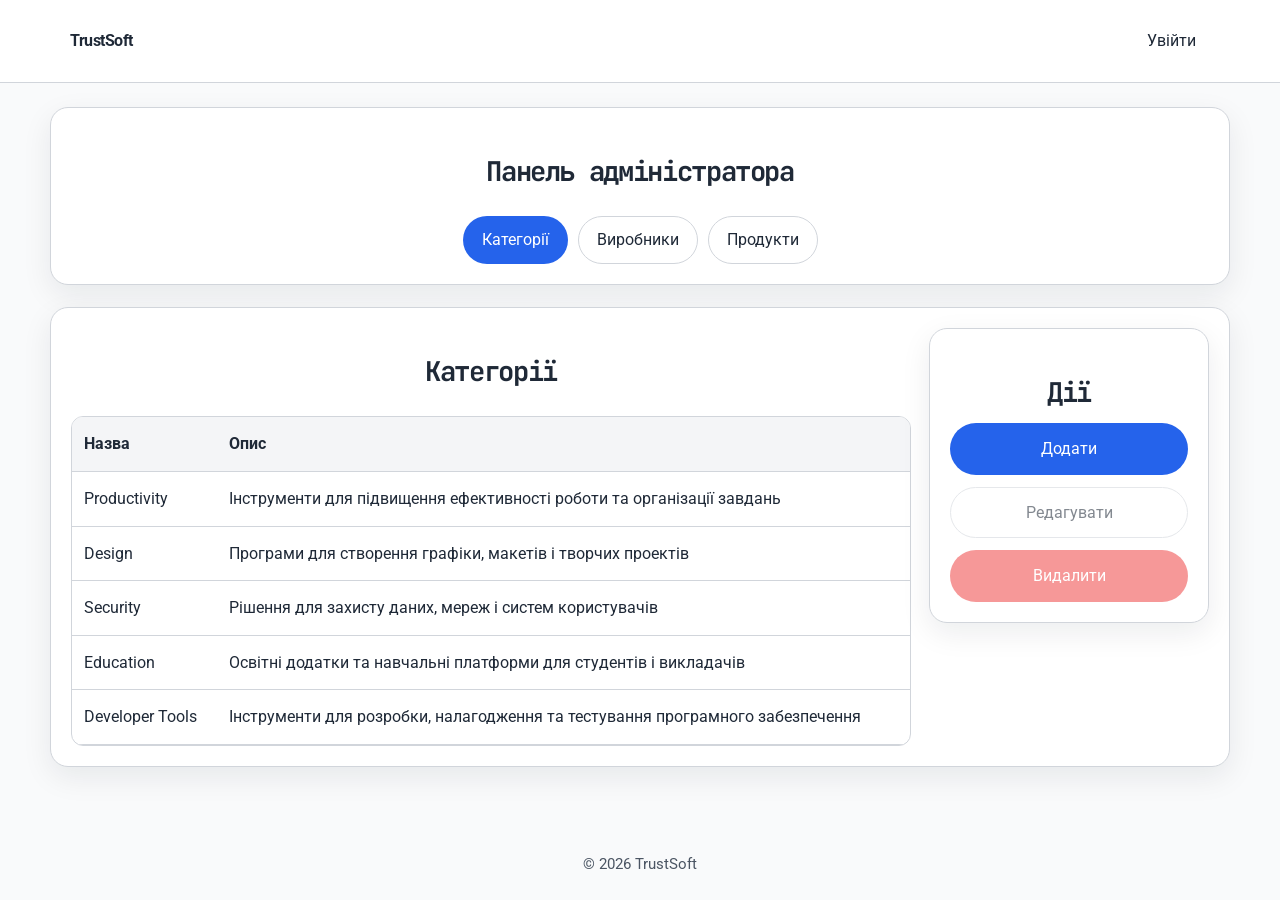
==== gui/admin/dashboard.html @ 63ed9c4b "initial commit" ====
﻿<!DOCTYPE html>
<html lang="uk">
<head>
    <meta charset="UTF-8" />
    <meta name="viewport" content="width=device-width, initial-scale=1.0" />
    <title>TrustSoft - Панель адміністратора</title>
    <link rel="preconnect" href="https://fonts.googleapis.com">
    <link rel="preconnect" href="https://fonts.gstatic.com" crossorigin>
    <link href="https://fonts.googleapis.com/css2?family=JetBrains+Mono:wght@400;500;700&family=Roboto:wght@400;500;700&display=swap" rel="stylesheet">
    <link rel="stylesheet" href="../../assets/styles.css" />
    <link rel="stylesheet" href="style.css" />
</head>
<body class="page-shell">
    <header class="site-header">
        <div class="header-inner">
            <a class="site-brand" href="../homepage/index.html">TrustSoft</a>
            <nav class="nav-links">
                <a href="../auth/login.html">Увійти</a>
            </nav>
        </div>
    </header>
    <main class="container admin-layout">
        <section class="admin-top card">
            <div class="card-body">
                <h1 class="section-title">Панель адміністратора</h1>
                <div class="admin-tabs" role="tablist">
                    <button class="tab-button active" type="button" data-tab="category">Категорії</button>
                    <button class="tab-button" type="button" data-tab="vendor">Виробники</button>
                    <button class="tab-button" type="button" data-tab="product">Продукти</button>
                </div>
            </div>
        </section>

        <section class="admin-body">
            <section class="admin-panel card">
                <div class="card-body">
                    <div class="admin-view" id="adminView">
                        <div class="admin-main">
                            <div class="table-section">
                                <h2 class="section-title"></h2>
                                <div class="table-wrap">
                                    <table>
                                        <thead>
                                            <tr></tr>
                                        </thead>
                                        <tbody></tbody>
                                    </table>
                                </div>
                            </div>
                            <aside class="action-panel card card-slim">
                                <div class="card-body">
                                    <h2 class="section-title">Дії</h2>
                                    <div class="action-buttons">
                                        <button class="button button-primary" id="addButton" type="button">Додати</button>
                                        <button class="button button-secondary" id="editButton" type="button" disabled>Редагувати</button>
                                        <button class="button button-danger" id="deleteButton" type="button" disabled>Видалити</button>
                                    </div>
                                </div>
                            </aside>
                        </div>
                    </div>
                </div>
            </section>
        </section>
    </main>
    <footer class="footer">© 2026 TrustSoft</footer>
    <script src="../../assets/app.js"></script>
    <script type="module" src="script.js"></script>

    <div class="overlay hidden" id="modalOverlay" aria-hidden="true">
        <div class="modal card">
            <div class="modal-header">
                <h3 id="modalTitle"></h3>
                <button class="button button-icon close-button" type="button" aria-label="Закрити">×</button>
            </div>
            <form id="recordForm">
                <div class="modal-fields" id="modalFields"></div>
                <div id="formMessage" class="alert alert-warning" style="display:none"></div>
                <div class="modal-actions">
                    <button class="button button-primary" type="submit">Зберегти</button>
                    <button class="button button-secondary" type="button" id="cancelButton">Скасувати</button>
                </div>
            </form>
        </div>
    </div>

    <div class="overlay hidden" id="confirmOverlay" aria-hidden="true">
        <div class="modal card">
            <div class="modal-header">
                <h3>Підтвердження видалення</h3>
                <button class="button button-icon close-button" type="button" aria-label="Закрити">×</button>
            </div>
            <div class="modal-body">
                <p id="confirmText"></p>
            </div>
            <div class="modal-actions">
                
                <button class="button button-danger" type="button" id="confirmDeleteButton">Видалити</button>
                <button class="button button-secondary" type="button" id="cancelDeleteButton">Скасувати</button>
            </div>
        </div>
    </div>
</body>
</html>
---- assets/styles.css ----
:root {
    --bg: #f9fafb;
    --surface: #ffffff;
    --surface-muted: #f4f5f7;
    --text: #1f2937;
    --muted: #4b5563;
    --accent: #2563eb;
    --accent-soft: #eff6ff;
    --border: #d1d5db;
    --danger: #dc2626;
    --success: #16a34a;
    --shadow: 0 10px 30px rgba(15, 23, 42, 0.08);
    font-family: 'Roboto', 'Segoe UI', Tahoma, Geneva, sans-serif;
}

* {
    box-sizing: border-box;
}

html {
    scroll-behavior: smooth;
}

body {
    margin: 0;
    min-height: 100vh;
    background: var(--bg);
    color: var(--text);
    line-height: 1.6;
}

img {
    max-width: 100%;
    display: block;
}

a {
    color: inherit;
    text-decoration: none;
}

button,
input,
select,
textarea {
    font: inherit;
}

.page-shell {
    display: flex;
    flex-direction: column;
    min-height: 100vh;
}

.site-header {
    background: #ffffff;
    border-bottom: 1px solid var(--border);
    position: sticky;
    top: 0;
    z-index: 10;
}

.site-header .header-inner {
    max-width: 1180px;
    margin: 0 auto;
    padding: 18px 20px;
    display: flex;
    align-items: center;
    justify-content: space-between;
    gap: 16px;
}

.site-brand {
    font-weight: 700;
    letter-spacing: -0.03em;
}

.nav-links {
    display: flex;
    align-items: center;
    gap: 14px;
    flex-wrap: wrap;
}

.nav-links a {
    padding: 10px 14px;
    border-radius: 999px;
    transition: background 0.2s ease;
}

.nav-links a:hover {
    background: var(--accent-soft);
}

.container {
    width: min(1180px, 100% - 32px);
    margin: 0 auto;
    padding: 24px 0;
}

.section-title {
    text-align: center;
    font-size: clamp(1.7rem, 2vw, 2.5rem);
    letter-spacing: -0.05em;
    font-family: 'JetBrains Mono', 'Courier New', monospace;
}

.section-subtitle {
    margin: 0 0 24px;
    max-width: 760px;
    color: var(--muted);
}

.grid {
    display: grid;
    gap: 20px;
}

.card {
    background: var(--surface);
    border: 1px solid var(--border);
    border-radius: 18px;
    box-shadow: var(--shadow);
    overflow: hidden;
}

.card-body {
    padding: 20px;
}

.card-title {
    text-align: center;
    font-weight: 700;
}

.card-text {
    margin: 0;
    color: var(--muted);
}

.button,
.button-primary,
.button-secondary {
    display: inline-flex;
    align-items: center;
    justify-content: center;
    padding: 12px 18px;
    border: 1px solid transparent;
    border-radius: 999px;
    background: var(--accent);
    color: #ffffff;
    cursor: pointer;
    transition: transform 0.2s ease, background 0.2s ease;
}

.button-secondary {
    background: var(--surface);
    color: var(--text);
    border-color: var(--border);
}

.button:hover,
.button-primary:hover,
.button-secondary:hover {
    transform: translateY(-1px);
}

button:disabled,
.button:disabled,
.button-primary:disabled,
.button-secondary:disabled {
    opacity: 0.55;
    cursor: not-allowed;
    transform: none;
}

.form-card {
    background: var(--surface);
    border: 1px solid var(--border);
    border-radius: 18px;
    padding: 28px;
    box-shadow: var(--shadow);
}

.form-field {
    margin-bottom: 16px;
}

.form-field label {
    display: block;
    margin-bottom: 8px;
    font-weight: 600;
}

.form-field input,
.form-field select,
.form-field textarea {
    width: 100%;
    min-height: 44px;
    padding: 12px 14px;
    border: 1px solid var(--border);
    border-radius: 12px;
    background: var(--surface-muted);
    color: var(--text);
}

.form-field textarea {
    min-height: 120px;
    resize: vertical;
}

.form-hint {
    color: var(--muted);
    font-size: 0.95rem;
}

.alert {
    padding: 14px 16px;
    border-radius: 14px;
    border: 1px solid transparent;
    margin-top: 10px;
}

.alert-warning {
    background: #fef3c7;
    color: #92400e;
    border-color: #fbbf24;
}

.alert-success {
    background: #dcfce7;
    color: #166534;
    border-color: #86efac;
}

.footer {
    margin-top: auto;
    padding: 24px 0;
    text-align: center;
    color: var(--muted);
    font-size: 0.95rem;
}

@media (max-width: 860px) {
    .container {
        padding: 20px 0;
    }

    .site-header .header-inner {
        flex-direction: column;
        align-items: flex-start;
    }

    .nav-links {
        width: 100%;
        justify-content: flex-start;
    }
}
---- gui/admin/style.css ----
.admin-layout {
    display: grid;
    gap: 22px;
}

.admin-body {
    display: grid;
    grid-template-columns: 1fr;
    gap: 18px;
}

.admin-panel {
    display: grid;
    gap: 18px;
}

.admin-view {
    display: grid;
    gap: 18px;
}

.admin-main {
    display: grid;
    grid-template-columns: minmax(0, 1fr) 280px;
    gap: 18px;
    align-items: start;
}

.action-panel {
    display: grid;
    gap: 14px;
}

.action-buttons {
    display: grid;
    gap: 12px;
}

.action-panel .section-title {
    margin-bottom: 8px;
}

.action-panel .button {
    width: 100%;
}

.admin-tabs {
    display: flex;
    flex-wrap: wrap;
    gap: 10px;
    margin-top: 18px;
    justify-content: center;
}

.tab-button {
    border: 1px solid var(--border);
    border-radius: 999px;
    background: var(--surface);
    color: var(--text);
    padding: 10px 18px;
    cursor: pointer;
}

.tab-button.active {
    background: var(--accent);
    color: #ffffff;
    border-color: transparent;
}

.table-section {
    overflow-x: auto;
}

.table-wrap {
    overflow-x: auto;
    border: 1px solid var(--border);
    border-radius: 12px;
}

table {
    width: 100%;
    border-collapse: collapse;
}

thead th,
tbody td {
    padding: 14px 12px;
    border-bottom: 1px solid var(--border);
    text-align: left;
}

thead th {
    background: var(--surface-muted);
}

tbody tr:hover {
    background: var(--surface-alt);
    cursor: pointer;
}

tbody tr.selected {
    background: rgba(59, 130, 246, 0.12);
}

.button:disabled,
button[disabled] {
    opacity: 0.55;
    cursor: not-allowed;
}

.button-danger {
    background: #ef4444;
    color: #ffffff;
    border-color: transparent;
}

.card-slim {
    padding: 0;
}

.modal {
    width: min(720px, calc(100% - 32px));
    max-height: calc(100vh - 64px);
    overflow-y: auto;
    padding: 24px;
    border-radius: 18px;
}

.overlay {
    position: fixed;
    inset: 0;
    display: flex;
    align-items: center;
    justify-content: center;
    background: rgba(15, 23, 42, 0.6);
    z-index: 50;
}

.overlay.hidden {
    display: none;
}

.modal-header {
    display: flex;
    justify-content: space-between;
    align-items: center;
    gap: 16px;
}

.close-button {
    font-size: 26px;
    line-height: 1;
    background: transparent;
    border: none;
    color: var(--text);
    cursor: pointer;
}

.modal-fields {
    display: grid;
    gap: 16px;
    margin-top: 18px;
}

.modal-field {
    display: grid;
    gap: 8px;
}

.modal-field label {
    font-weight: 600;
}

.modal-field input,
.modal-field textarea,
.modal-field select {
    width: 100%;
    padding: 12px 14px;
    border: 1px solid var(--border);
    border-radius: 12px;
    background: var(--surface);
    color: var(--text);
}

.modal-field textarea {
    min-height: 90px;
    resize: vertical;
}

.modal-field select {
    width: 100%;
    padding: 12px 40px 12px 14px;
    border: 1px solid var(--border);
    border-radius: 12px;
    background: var(--surface);
    color: var(--text);

    appearance: none;
    -webkit-appearance: none;
    -moz-appearance: none;

    background-image: url("data:image/svg+xml;utf8,<svg fill='%236b7280' viewBox='0 0 20 20' xmlns='http://www.w3.org/2000/svg'><path d='M5 7l5 5 5-5z'/></svg>");
    background-repeat: no-repeat;
    background-position: right 12px center;
    background-size: 16px;
}

.modal-actions {
    display: flex;
    justify-content: flex-start;
    gap: 10px;
    flex-wrap: wrap;
    margin-top: 18px;
}

@media (max-width: 900px) {
    .admin-body,
    .admin-main {
        grid-template-columns: 1fr;
    }
}

@media (max-width: 640px) {
    .modal {
        width: calc(100% - 32px);
    }
}
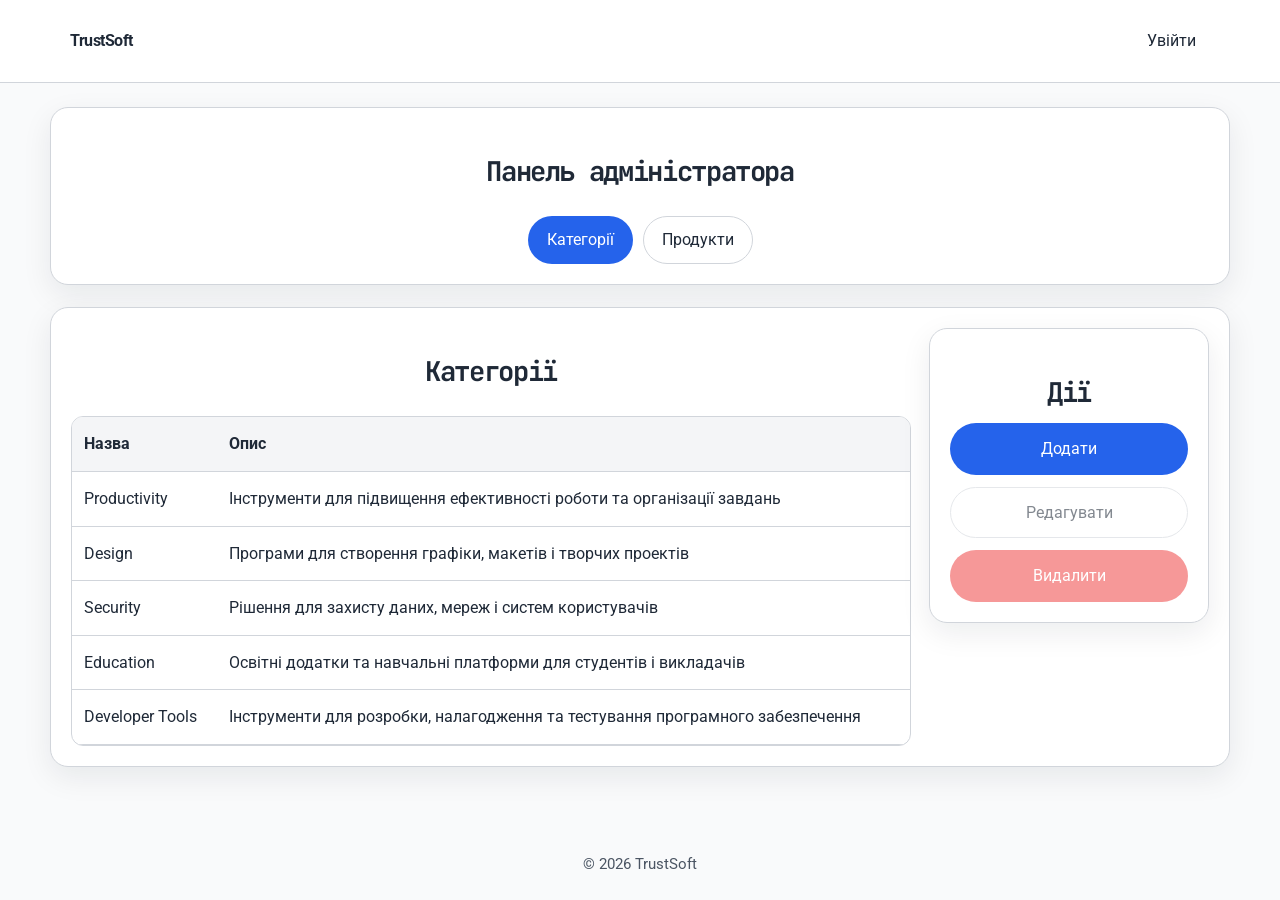
==== commit 3b025d2a: "Drop vendor entity, make some form fields optional, add ID attr to JS classes" ====
--- a/gui/admin/dashboard.html
+++ b/gui/admin/dashboard.html
@@ -25,7 +25,6 @@
                 <h1 class="section-title">Панель адміністратора</h1>
                 <div class="admin-tabs" role="tablist">
                     <button class="tab-button active" type="button" data-tab="category">Категорії</button>
-                    <button class="tab-button" type="button" data-tab="vendor">Виробники</button>
                     <button class="tab-button" type="button" data-tab="product">Продукти</button>
                 </div>
             </div>
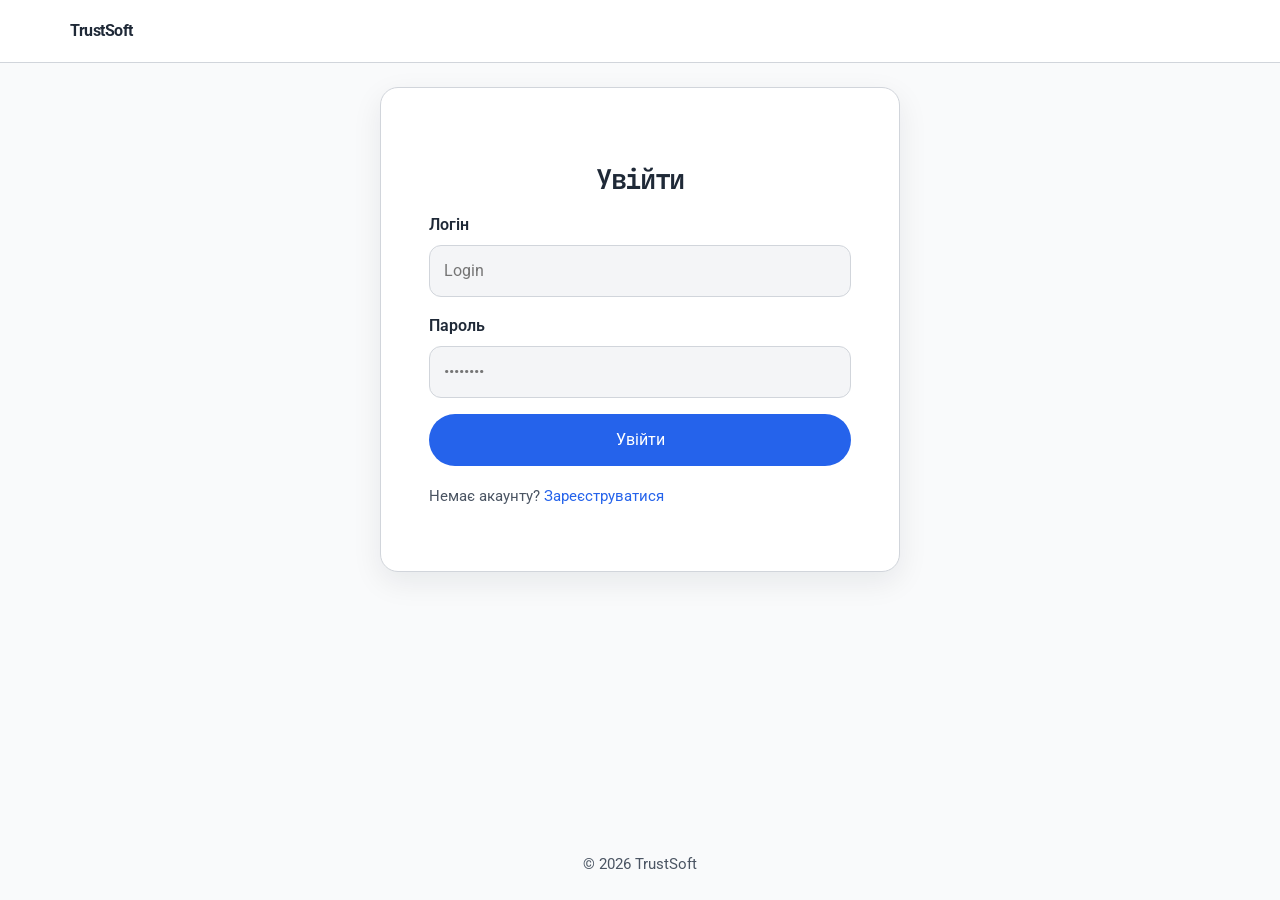
==== commit a2410c5c: "Add db integration" ====
--- a/gui/admin/dashboard.html
+++ b/gui/admin/dashboard.html
@@ -15,7 +15,8 @@
         <div class="header-inner">
             <a class="site-brand" href="../homepage/index.html">TrustSoft</a>
             <nav class="nav-links">
-                <a href="../auth/login.html">Увійти</a>
+                <a href="../auth/login.html" id="loginLink">Увійти</a>
+                <a href="#" id="logoutLink" style="display:none">Вийти</a>
             </nav>
         </div>
     </header>
@@ -24,8 +25,8 @@
             <div class="card-body">
                 <h1 class="section-title">Панель адміністратора</h1>
                 <div class="admin-tabs" role="tablist">
-                    <button class="tab-button active" type="button" data-tab="category">Категорії</button>
-                    <button class="tab-button" type="button" data-tab="product">Продукти</button>
+                    <button class="tab-button active" type="button" data-tab="categories">Категорії</button>
+                    <button class="tab-button" type="button" data-tab="products">Товари</button>
                 </div>
             </div>
         </section>
@@ -63,7 +64,7 @@
         </section>
     </main>
     <footer class="footer">© 2026 TrustSoft</footer>
-    <script src="../../assets/app.js"></script>
+    <script type="module" src="../../assets/app.js"></script>
     <script type="module" src="script.js"></script>
 
     <div class="overlay hidden" id="modalOverlay" aria-hidden="true">
--- a/gui/admin/style.css
+++ b/gui/admin/style.css
@@ -24,11 +24,27 @@
     grid-template-columns: minmax(0, 1fr) 280px;
     gap: 18px;
     align-items: start;
+    min-height: 0;
 }
 
 .action-panel {
     display: grid;
     gap: 14px;
+    position: sticky;
+    top: 20px;
+    align-self: start;
+}
+
+.image-preview {
+    width: 120px;
+    margin-top: 8px;
+    border-radius: 8px;
+}
+
+.table-image-preview {
+    width: 80px;
+    height: 80px;
+    object-fit: cover;
 }
 
 .action-buttons {
@@ -68,11 +84,14 @@
 }
 
 .table-section {
-    overflow-x: auto;
+    display: flex;
+    flex-direction: column;
+    min-height: 0;
 }
 
 .table-wrap {
-    overflow-x: auto;
+    overflow: auto;
+    max-height: 70vh;
     border: 1px solid var(--border);
     border-radius: 12px;
 }
